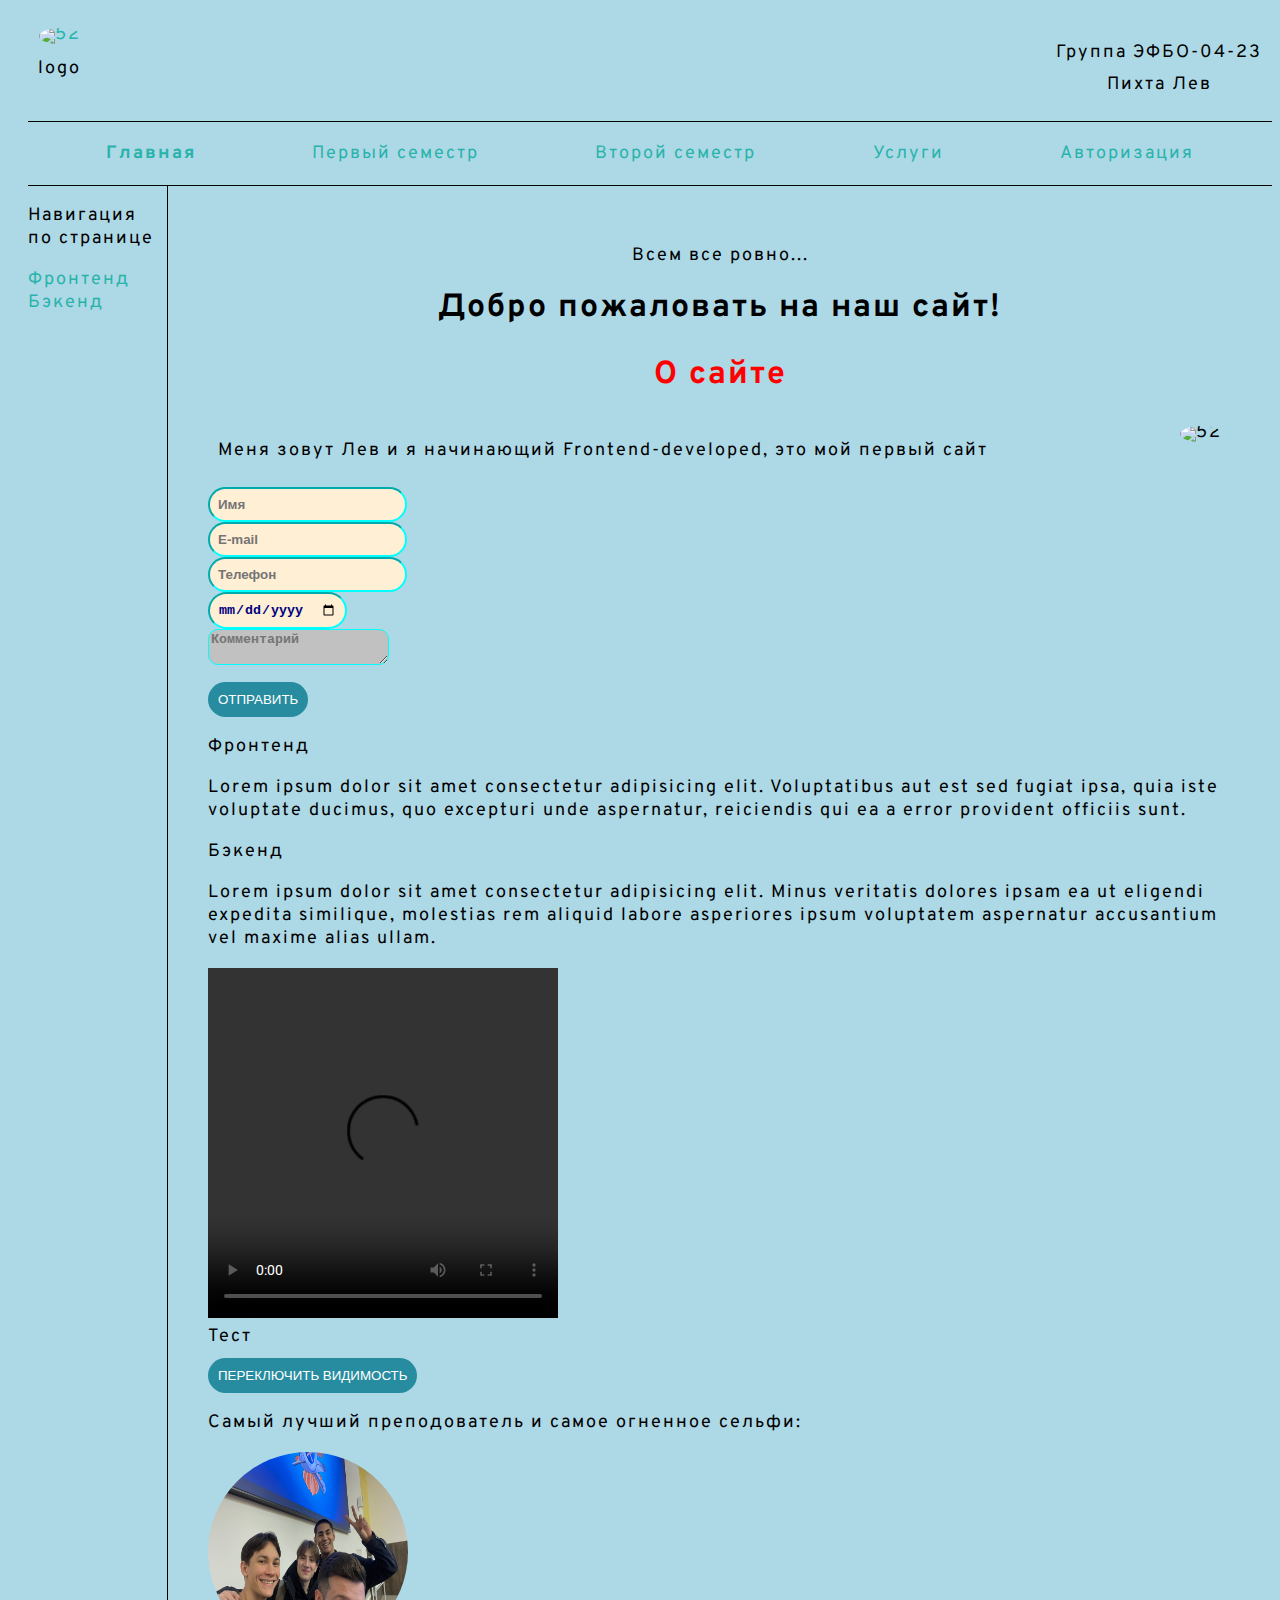
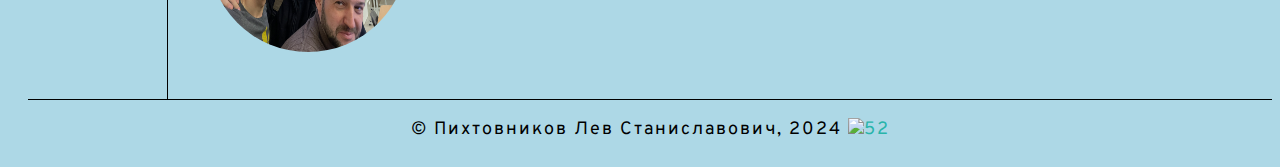
==== index.html @ 2f57558c "Add files via upload" ====
<!DOCTYPE html>
<html lang="en">
<head>
    <meta charset="UTF-8">
    <meta name="viewport" content="width=device-width, initial-scale=1.0">
    <script src="script.js" defer></script>
    <link rel="stylesheet" href="/style.css">
    <title>Главная</title>
<!-- создаю стили чтобы было приятно глазу а также настраиваю картинки -->
</head>

<body>  


    <!-- создаю раздел для верхней части и для будущего добавляю класс -->
    <header>
        <div class="black">
            <!-- здесь ссылка внутри картинки -->
             <div>
                <a href="https://on.soundcloud.com/LficXHHgsQPE1koZA" target="_blank"><img src="антон.jpg" alt="52" class="img"></a>
                <p>logo</p>
                
             </div>
             <div >
                <p>Группа ЭФБО-04-23</p> 
                <p>Пихта Лев</p>
            </div>

        </div>
        
<!-- здесь аналогично добавляю на будущее класс -->

        <div class="stroka" ">

                <a style="font-weight: 700;" href="#">Главная</a>
                <a  href="First_semestr.html" target="_blank">Первый семестр</a>
                <a href="Second_semestr.html">Второй семестр</a>
                <a href="index2.html" target="_blank">Услуги</a>
                <a href="#">Авторизация</a>
        </div>
    </header>

    <body>
        <div class="pipka">
            <!-- создаю боковую панель -->
        <aside  class="baku">
            <div>
                <p>Навигация по странице</p>

                <a href="#front">Фронтенд</a>
                <br>
                <a href="#back-end">Бэкенд</a>
            </div>


        </aside>
        
        <!-- здесь создаю main а внутри еще section для дальнейшего удобства работы -->
        <main>
         <p style="text-align: center;">Я крутой я крутой посмотрите на меня</p>   
            <div class="container"; >
                       <h1>Добро пожаловать</h1>
        <h2>О сайте</h2>
        
                <div class="black">
                    <div>
                         <p>
                            Меня зовут Лев и я начинающий Frontend-developed, это мой первый сайт
                         </p>
                    </div>
                    <div>
                        <img src="лицо_сигмы.png" alt="52" class="img">
                    </div>
                </div>
                    
        <form id="myForm">
            <input type="text" name="name" placeholder="Имя" required><br>
            <input type="email" name="email" placeholder="E-mail" required><br>
            <input type="tel" name="phone" placeholder="Телефон" required><br>
            <input type="date" name="date" required><br>
            <textarea name="comment" placeholder="Комментарий"></textarea><br>
            <button type="submit">Отправить</button>
            <p id="formMessage" style="display: none; transition: color 1s ease;">Форма отправлена!</p>
        </form>

            </div >
            <section>
                <div id="front">
                    <p>Фронтенд</p>
                    <!-- здесб мне было лень что-то придумывать я воспользовался Lorem -->
                    <p>Lorem ipsum dolor sit amet consectetur adipisicing elit. Voluptatibus aut est sed fugiat ipsa, quia iste voluptate ducimus, quo excepturi unde aspernatur, reiciendis qui ea a error provident officiis sunt.</p>
                </div >

                    <a href="https://www.youtube.com/watch?v=Z54FdjHqPgM&ab_channel=GrowGreet" target="_blank"> 
                        <video id="video"src="Сафронов эдит.mp4" width="350px"  height="350px"  style="border-radius: 25% ;" controls></video>
                    </a>



            </section>

            <section>
                <div id="back-end">
                    <p>Бэкенд</p>
                    <p>Lorem ipsum dolor sit amet consectetur adipisicing elit. Minus veritatis dolores ipsam ea ut eligendi expedita similique, molestias rem aliquid labore asperiores ipsum voluptatem aspernatur accusantium vel maxime alias ullam.</p>
                </div style="background: red;" >
                <video src="20140603_195932.mp4" width="350px" height="350px" controls></video>

                    
            </section>
                                <div class="content" >Тест</div>
                    <button onclick="toggleVisibility('.content')">Переключить видимость</button>
            <section>
                <div>
                    <p>Самый лучший преподователь и самое огненное сельфи:</p>
                    <img src="photo/IMG_4671.JPG" id="nikolay" alt="Николай"  width="200" height="200">
                </div>
            </section>
            
        </main>

        </div>
    </body>
        
        
    <footer>
        <div>
            <!-- а здесб специалный символ перед информацией кто я такой -->
            <p> &copy Пихтовников Лев Станиславович, 2024 <a href="https://t.me/Levka_flower" target="_blank"><img src="free-icon-telegram-5968804.png" alt="52" class="img2"></a></p>
            
        </div>

    </footer>
        <script>
        document.querySelector("h1").textContent = "Добро пожаловать на наш сайт!";
        document.querySelector("h2").style.color = "red";
        document.querySelector("main > p").textContent = "Всем все ровно...";
        document.getElementById("video").style.display = "none";

                const formData = {
            name: "",
            email: "",
            phone: "",
            date: "",
            comment: "",
            printData: function () {
                console.log(`Имя: ${this.name}`);
                console.log(`E-mail: ${this.email}`);
                console.log(`Телефон: ${this.phone}`);
                console.log(`Дата: ${this.date}`);
                console.log(`Комментарий: ${this.comment}`);
            },
        };

        function validateForm(data) {
            if (!data.name || !data.email || !data.comment) {
                alert("Заполните все обязательные поля!");
                return false;
            }
            if (!/^\d+$/.test(data.phone)) {
                alert("Телефон должен содержать только цифры!");
                return false;
            }
            if (!/\S+@\S+\.\S+/.test(data.email)) {
                alert("Введите корректный e-mail!");
                return false;
            }
            return true;
        }

        function submitForm(event) {
            event.preventDefault();
            const form = document.getElementById("myForm");
            formData.name = form.elements["name"].value;
            formData.email = form.elements["email"].value;
            formData.phone = form.elements["phone"].value;
            formData.date = form.elements["date"].value;
            formData.comment = form.elements["comment"].value;

            if (validateForm(formData)) {
                formData.printData();
                alert("Форма успешно отправлена!");
            }
        }

        document.getElementById("myForm").addEventListener("submit", submitForm);
        document.querySelector("p").addEventListener("click", function () {
        this.style.transition = "background-color 0.5s ease";
        this.style.backgroundColor = this.style.backgroundColor === "yellow" ? "white" : "yellow";
            });
        document.getElementById("myForm").addEventListener("submit", function (event) {
        event.preventDefault();
        const message = document.getElementById("formMessage");
        message.style.display = "block";
        message.style.color = "red";
        setTimeout(() => {
            message.style.color = "green";
                }, 800); 
                    });
        </script>
    
</body>

</html>
---- style.css ----
@import url(https://fonts.googleapis.com/css?family=Roboto:100,100italic,300,300italic,regular,italic,500,500italic,700,700italic,900,900italic);
@import url(https://fonts.googleapis.com/css?family=Overpass:100,200,300,regular,500,600,700,800,900,100italic,200italic,300italic,italic,500italic,600italic,700italic,800italic,900italic);
@import url(https://fonts.googleapis.com/css?family=Goldman:regular,700);

/* Стиль для мобильных устройств (до 600px) */
@media (max-width: 600px) {
    .menu {
        font-size: 14px;
    }
    .grid-container {
        grid-template-columns: 1fr;
    }
    .stroka {
        flex-direction: column;
    }
    main{
        max-width: 600px;
    }
}

/* Стиль для планшетов (601px - 768px) */
@media (min-width: 601px) and (max-width: 768px) {
    .grid-container {
        grid-template-columns: repeat(2, 1fr);
    }
}

/* Стиль для десктопов (768px и выше) */
@media (min-width: 769px) {
    .grid-container {
        grid-template-columns: repeat(3, 1fr);
    }
}

/* Flexbox для горизонтального размещения элементов */
.black, .stroka {
    display: flex;
    flex-wrap: wrap;
    justify-content: space-around;
}

/* Grid для контейнеров */
.grid-container {
    display: grid;
    gap: 10px;
    grid-template-columns: repeat(auto-fit, minmax(200px, 1fr));
}

.img, .img1, .img2 {
    max-width: 100%;
    height: auto;
}

@media (max-width: 600px) {
    input, textarea, button {
        width: 100%;
    }
}

table {
    width: 100%;
    overflow-x: auto;
    display: block;
}

iframe, embed, video {
    max-width: 100%;
    height: auto;
}

/* Закрепленное меню */
.menu {
    position: fixed;
    top: 0;
    width: 100%;
    z-index: 1200;
}

/* Кнопка прокрутки наверх */
.scroll-to-top {
    display: none;
}

@media (max-width: 768px) {
    .scroll-to-top {
        display: block;
    }
}

html::-webkit-scrollbar {
    width: 10px;
}

html::-webkit-scrollbar-track {
    -webkit-box-shadow: 5px 5px 5px -5px rgba(34, 60, 80, 0.2) inset;
    background-color: #f9f9fd;
}

html::-webkit-scrollbar-thumb {
    background-color: #f2bf93;
    background-image: -webkit-linear-gradient(45deg, rgba(255, 255, 255, .25) 25%,
            transparent 25%,
            transparent 50%,
            rgba(255, 255, 255, .25) 50%,
            rgba(255, 255, 255, .25) 75%,
            transparent 75%,
            transparent);
}

dialog::-webkit-scrollbar {
    width: 0;
}

textarea::-webkit-scrollbar {
    width: 0;
}

body {
   background-color: antiquewhite;
            font-family: 'Overpass',sans-serif;
            font-size: 18px;
            font-weight: normal;
            text-align:initial;                     
            padding-left: 20px;
            padding-top: 10px;
            letter-spacing: 2px;
}

.uslugi_bg {
    background-color:peachpuff;
}

main {
    margin: 20px;
    padding: 20px;
}

.product-card {
    display: grid;
    place-items: center;

    background-color: peachpuff;
    border: 1px solid #ccc;
    padding: 20px;
    transition: 0.6s;
    position: relative;
}

.grid-container {
    display: grid;
   
    

}

.baku {
    border-right: black solid 1px;
    padding-right: 10px;
}

.black {
    display: flex;
    justify-content: space-between;
    padding: 5px;
    margin: 5px;
    line-height: 0.8;
    text-align: center;
}

.stroka {
    display: flex;
    justify-content: space-around;
    padding: 20px;
    border-bottom: black solid 1px;
    border-top: black solid 1px;
}

.img {
    height: 100px;
    width: 100px;
    border-radius: 50%;
}

.img1 {
    height: 400px;
    width: 275px;
    border-radius: 10%;
}

.img2 {
    height: auto;
    width: 1em;
}

.video {
    display: flex;
    text-align: center;
    justify-content: center;
}

.pipka {
    display: grid;
    grid-template-columns: 140px auto;

}

.photochki {
    transition: all 0.6s;
}

.product-card:hover {
    background-color: #fdcff8;
}

.okno {
    background-color: papayawhip;
    border-radius: 5%;
    border: none;
}

input {
    padding: 8px;
    background-color: papayawhip;
    color: rgb(0, 0, 128);
    font-weight: 700;
    border-radius: 20px;
    border-color: aqua;

}

textarea {
    background-color: rgb(193, 193, 193);
    color: rgb(0, 0, 128);
    font-weight: 700;
    border-radius: 10px;
    border-color: aqua;
}

select {
    background-color: rgb(193, 193, 193);
    color: rgb(0, 0, 128);
    font-weight: 700;
    border-radius: 10px;
    border-color: aqua;
}

/* option{
            color: black;
            background:whitesmoke;
        } */
.submit {
    text-transform: uppercase;
    background-color: rgb(240, 238, 238);
}

button {
    padding: 10px 10px;
    margin-top: 10px;
    border: none;
    background: rgba(40, 140, 160);
    color: white;
    text-transform: uppercase;
    cursor: pointer;
    border-radius: 52px;
    outline: none;

}

.btn {
    transition: all 0.3s;
}

.btn:hover {
    color: #f2bf93;
}

a {
    color: rgb(40, 180, 170);
    transition: all 0.3s;
    text-decoration: none;
}

a:hover {
    color: rgb(0, 0, 0);
    font-size: 20px;

}

a:active {
    color: blueviolet;
}
.content{
    display: none;
}
#nikolay {
    transition: transform 0.7s ease-in-out;
    border-radius: 50%;
}

#nikolay:hover {
    transform: rotate(360deg);
}
h2, h1 {
    text-align: center;
    font-size: 32px;
}
h1 {
    transition: transform 0.3s ease-in-out;
}

h1:hover {
    transform: scale(1.2); 
}
footer {
    display: grid;
    justify-content: center;
    border-top: solid black 1px;
}

.menu {
    position: fixed;
    top: 0;
    left: 0;
    right: 0;
    background: papayawhip;
    padding: 10px;
    box-shadow: 0 2px 5px rgba(0, 0, 0, 0.1);
    z-index: 1200; /* Чтобы меню было выше других элементов */
}


.scroll-to-top {
    position: fixed;
    bottom: 20px;
    right: 20px;
    background: rgba(40, 140, 160);
    color: white;
    border: none;
    border-radius: 50%;
    padding: 10px 15px;
    cursor: pointer;
    display: none; /* Скрыта по умолчанию */
}

.scroll-to-top:hover {
    background-color: #f2bf93;
}

/* Адаптация изображений */
.img,
.img1 {
    max-width: 100%; /* Изображения не выходят за пределы контейнера */
    height: auto; /* Соотношение сторон сохраняется */
}

/* Остальные стили остаются без изменений */
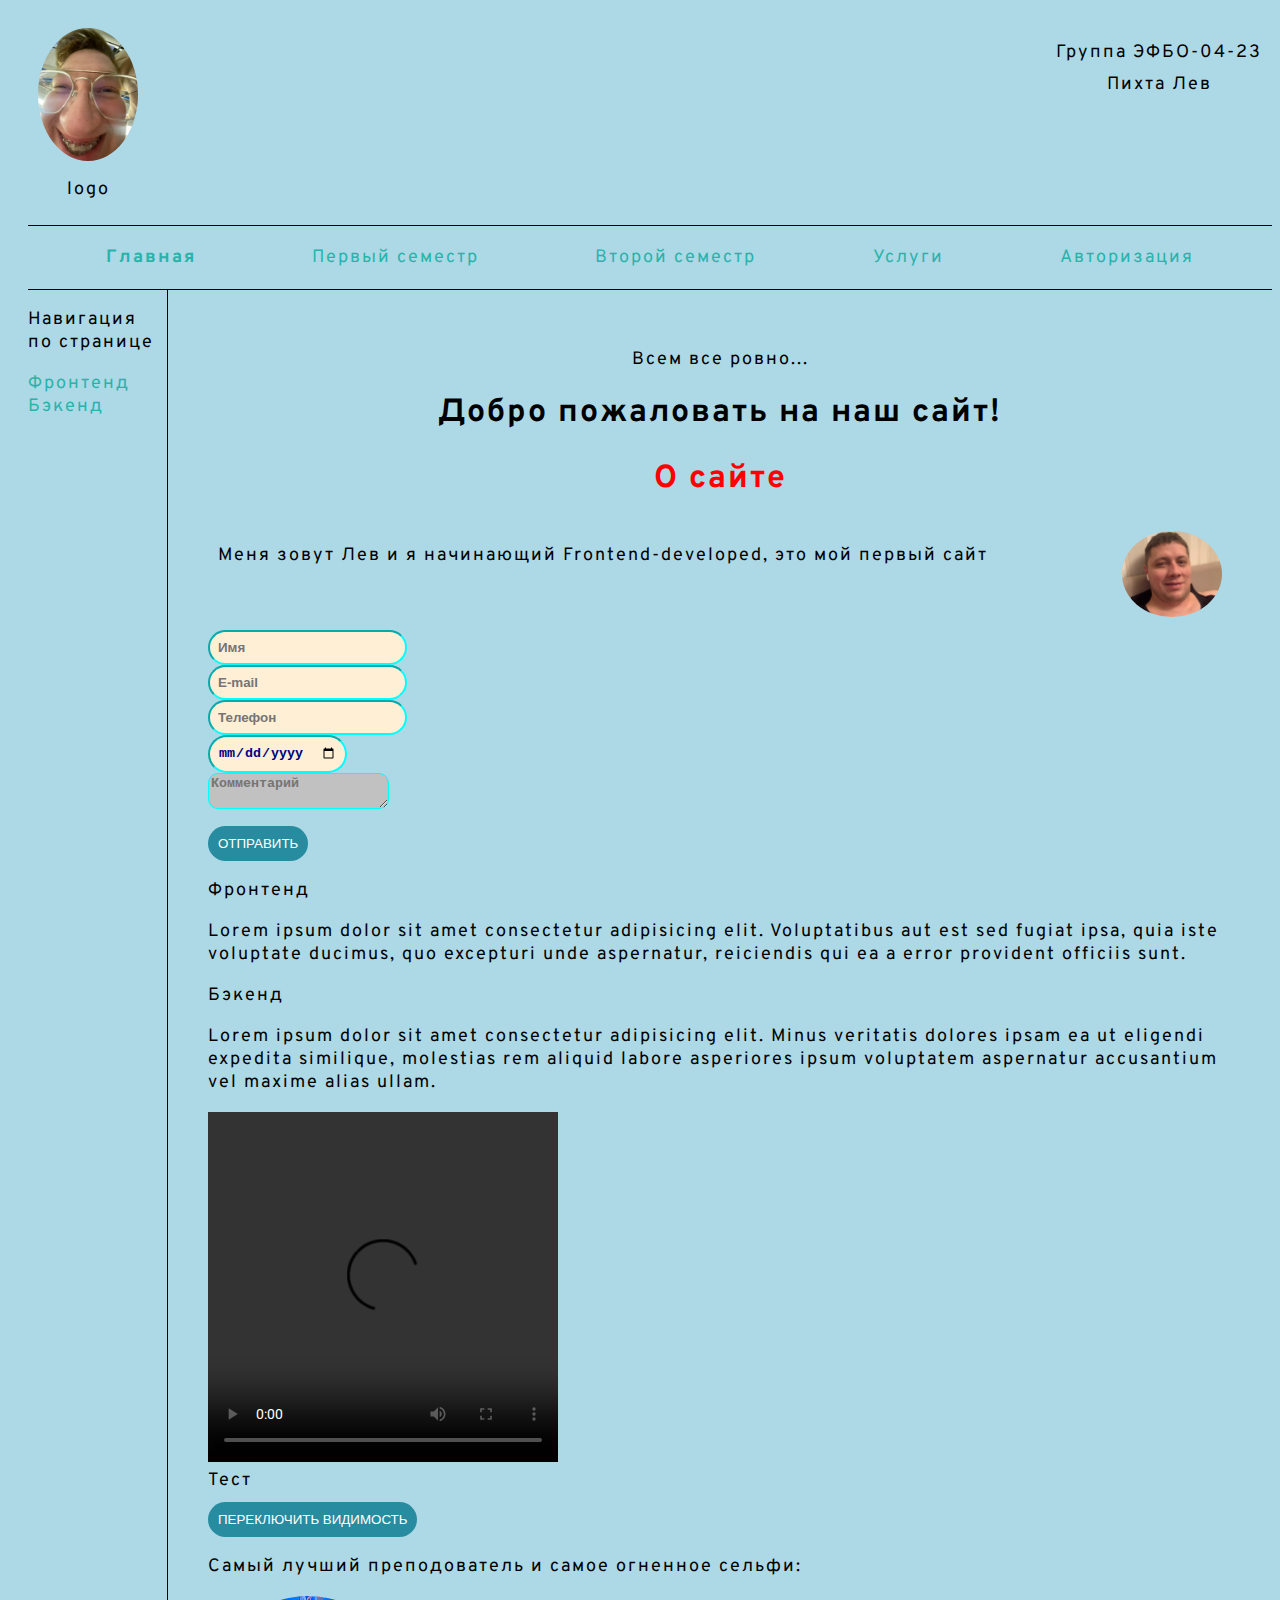
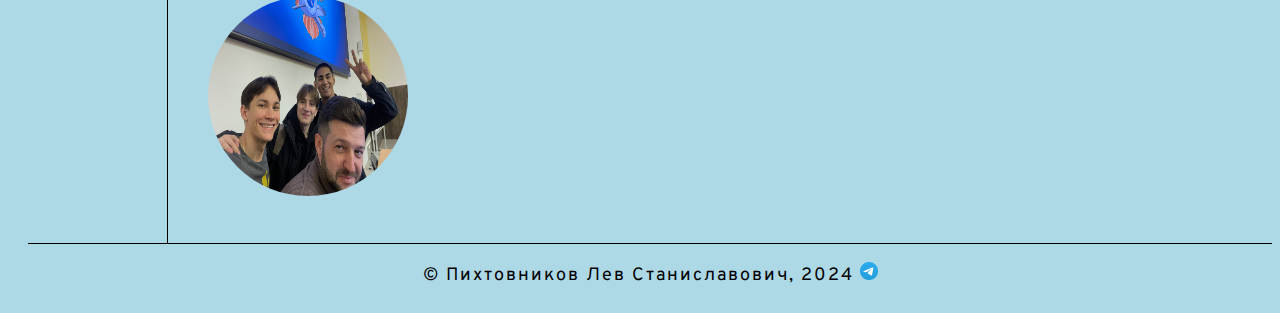
==== commit 7426775d: "Update index.html" ====
--- a/index.html
+++ b/index.html
@@ -4,7 +4,7 @@
     <meta charset="UTF-8">
     <meta name="viewport" content="width=device-width, initial-scale=1.0">
     <script src="script.js" defer></script>
-    <link rel="stylesheet" href="/style.css">
+    <link rel="stylesheet" href="style.css">
     <title>Главная</title>
 <!-- создаю стили чтобы было приятно глазу а также настраиваю картинки -->
 </head>
@@ -201,4 +201,4 @@
     
 </body>
 
-</html>+</html>
